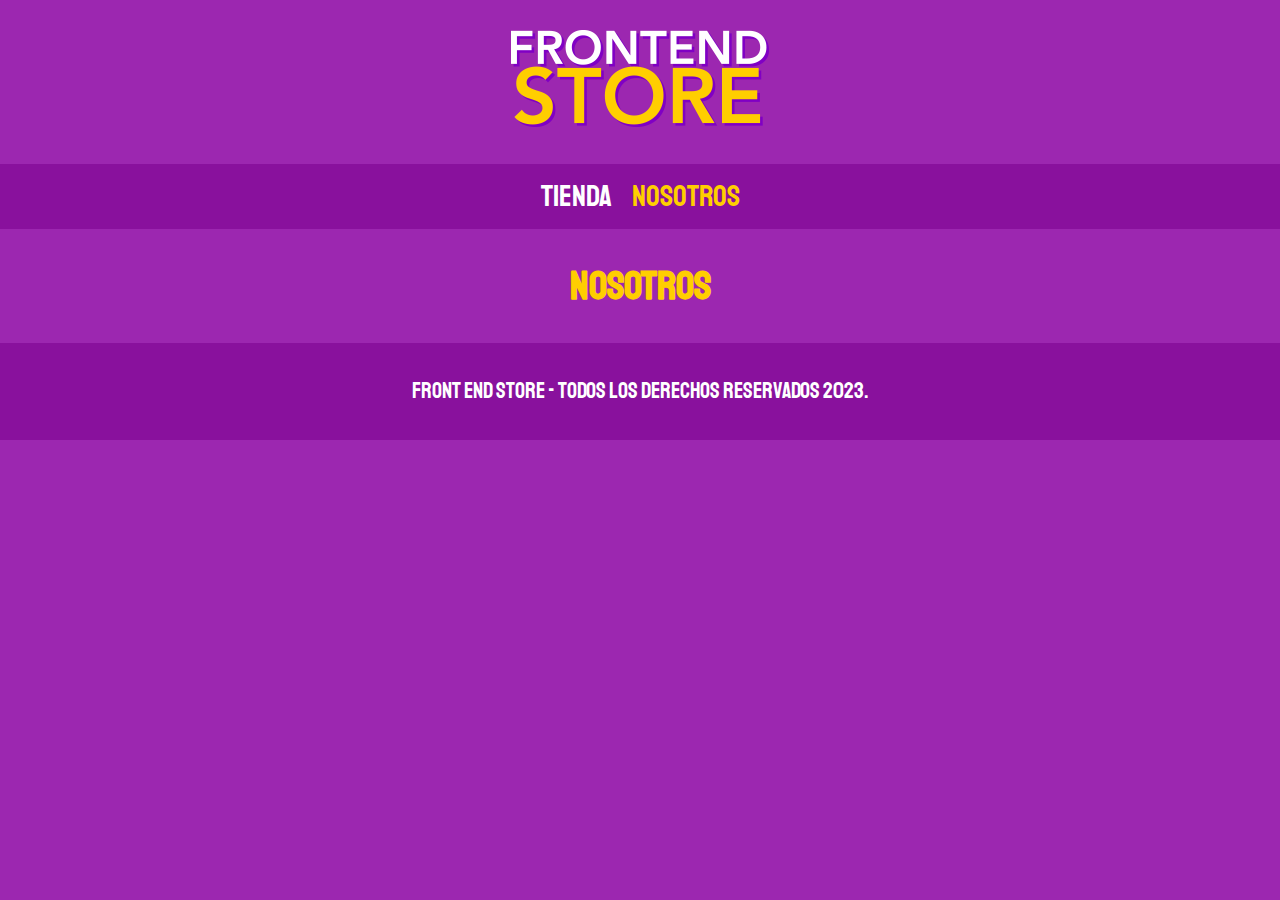
==== page/nosotros.html @ 8c96532e "version 2" ====
<!DOCTYPE html>
<html lang="en">
<head>
    <meta charset="UTF-8">
    <meta name="viewport" content="width=device-width, initial-scale=1.0">
    <title>FrontEnd Store</title>
    <link rel="stylesheet" href="../style/normalize.css">
    <link href="https://fonts.googleapis.com/css2?family=Staatliches&display=swap" rel="stylesheet"><!-- google font estilo de letra staaliches -->
    <link rel="stylesheet" href="../style/style.css">
</head>
<body>
    <header class="header">
        <a href="../index.html"><img class="header__logo" src="../img/logo.png" alt="Logotipo"></a>
    </header>
    <nav class="navegacion">
        <a class="navegacion_enlace " href="../index.html">Tienda</a>
        <a class="navegacion_enlace navegacion_enlace--activo" href="#">Nosotros</a>
    </nav>
    <main class="contenedor">
        <h1>Nosotros</h1>
    </main>
    <footer class="footer">
        <p class="footer__texto">Front End Store - Todos los derechos Reservados 2023.</p>
    </footer>
</body>
</html>
---- style/style.css ----
:root{
    --primario: #9c27b0;
    --primarioOscuro: #89119D;
    --secundario: #ffce00;
    --secundarioOscuro: rgb(233,287,2);
    ---blanco: #fff;
    --negro: #000;

    --fuentePrincipal: 'Staatliches', cursive; /* se trae codigo desde google font para utilizar en css deacuerdo a link en el head del index. */
}

html {
    box-sizing: border-box;
    font-size: 62.5%;/* 1 rem=10px */
}

*, *:before, *:after {
box-sizing: inherit;
}

/* Globales */

body{
background-color: var(--primario);
font-size: 1.6rem;
line-height: 1.5;
}

p{
    font-size: 1.8rem;
    font-family: Arial, Helvetica, sans-serif;
    color: var(---blanco);    
}
a{
    text-decoration: none;
}
img{
    max-width: 100%;
}

.contenedor{
    max-width: 120rem;
    margin: 0 auto;
}
h1,h2,h3{
    text-align: center;
    color: var(--secundario);
    font-family: var(--fuentePrincipal);
}
h1{
    font-size: 4rem;    
}
h2{
    font-size: 3.2rem;
}
h3{
    font-size: 2.4rem;
}
/* Header */
.header{
    display: flex;
    justify-content: center;
}
.header__logo{
    margin: 3rem 0;
}

/* Footer */
.footer{
    background-color: var(--primarioOscuro);
    padding: 1rem 0;
    margin-top: 2rem;
}
.footer__texto{
    text-align: center;
    font-family: var(--fuentePrincipal);
    font-size: 2.2rem;
}

/* Navegacion */

.navegacion{
    background-color: var(--primarioOscuro);
    padding: 1rem 0;
    display: flex;
    justify-content: center;
    gap: 2rem;
}
.navegacion_enlace{
    font-family: var(--fuentePrincipal);
    color: var(---blanco);
    font-size: 3rem;
}
.navegacion_enlace--activo,
.navegacion_enlace:hover{
    color: var(--secundario);
}
/* Grid */
.grid{
    display: grid;
    grid-template-columns: repeat(2, 1fr);
    gap: 2rem;
}
@media (min-width:768px){
    .grid{
        grid-template-columns: repeat(3,1fr);
    }
}

/* Productos */
.producto{
    background-color: var(--primarioOscuro);
    padding: 1rem;
}
.producto__imagen{
    width: 100%;

}
.producto__nombre{
    font-size: 4rem;
}
.producto__precio{
    font-size: 2.8rem;   
    color: var(--secundario);
}

.producto__nombre,.producto__precio{
    font-family: var(--fuentePrincipal);
    margin: 1rem 0;
    text-align: center;
    line-height: 1.2;
}
.grafico{
    min-height: 30rem;
    background-repeat: no-repeat;
    background-size: cover;
}
.grafico--camisas{
    grid-row:  2 / 3;
    grid-column: 1 / 3;
    background-image: url("../img/grafico1.jpg");
}
.grafico--node{
    background-image: url("../img/grafico2.jpg");
    grid-column: 1 / 3;
    grid-row: 8 / 9;
}
@media (min-width:768px){
    .grafico--node{
        grid-row: 5 / 6;
        grid-column: 2 / 4;
    }
}
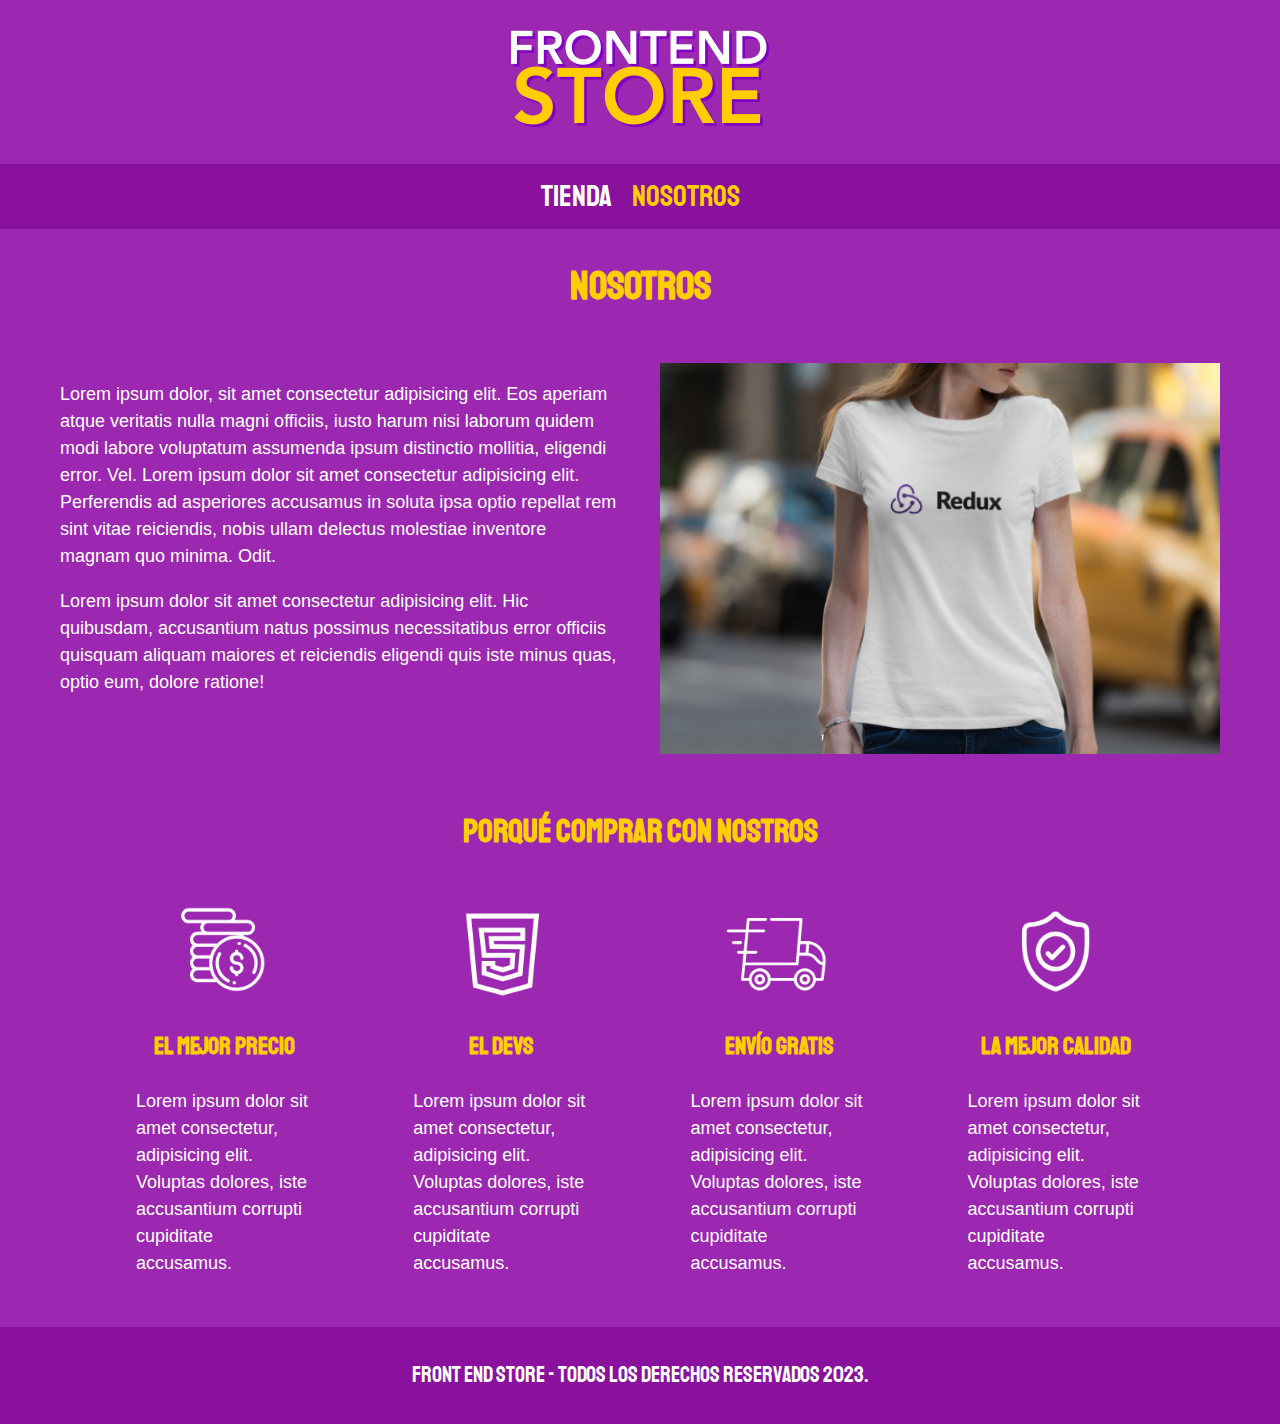
==== commit a6fff49f: "version 3" ====
--- a/page/nosotros.html
+++ b/page/nosotros.html
@@ -18,6 +18,43 @@
     </nav>
     <main class="contenedor">
         <h1>Nosotros</h1>
+        <section class="section_1">
+            <div>
+                <p>Lorem ipsum dolor, sit amet consectetur adipisicing elit. Eos aperiam atque veritatis nulla magni officiis, iusto harum nisi laborum quidem modi labore voluptatum assumenda ipsum distinctio mollitia, eligendi error. Vel.
+                Lorem ipsum dolor sit amet consectetur adipisicing elit. Perferendis ad asperiores accusamus in soluta ipsa optio repellat rem sint vitae reiciendis, nobis ullam delectus molestiae inventore magnam quo minima. Odit.
+                </p>
+
+                <p>Lorem ipsum dolor sit amet consectetur adipisicing elit. Hic quibusdam, accusantium natus possimus necessitatibus error officiis quisquam aliquam maiores et reiciendis eligendi quis iste minus quas, optio eum, dolore ratione!</p>
+            </div>
+            <div class="img_nosotros">
+                <img src="../img/nosotros.jpg" alt="imagen redux">
+            </div>
+        </section>
+        <div class="titulo_2">
+            <h2>PORQUÉ COMPRAR CON NOSTROS</h2>
+        </div>
+        <section class="section_2">
+            <div>
+                <img src="../img/icono_1.png" alt="logo ">
+                <h3>EL MEJOR PRECIO</h3>
+                <p>Lorem ipsum dolor sit amet consectetur, adipisicing elit. Voluptas dolores, iste accusantium corrupti cupiditate accusamus.</p>
+            </div>
+            <div>
+                <img src="../img/icono_2.png" alt="logo ">
+                <h3>EL DEVS</h3>
+                <p>Lorem ipsum dolor sit amet consectetur, adipisicing elit. Voluptas dolores, iste accusantium corrupti cupiditate accusamus.</p>
+            </div>
+            <div>
+                <img src="../img/icono_3.png" alt="logo ">
+                <h3>ENVÍO GRATIS</h3>
+                <p>Lorem ipsum dolor sit amet consectetur, adipisicing elit. Voluptas dolores, iste accusantium corrupti cupiditate accusamus.</p>
+            </div>
+            <div>
+                <img src="../img/icono_4.png" alt="logo ">
+                <h3>LA MEJOR CALIDAD</h3>
+                <p>Lorem ipsum dolor sit amet consectetur, adipisicing elit. Voluptas dolores, iste accusantium corrupti cupiditate accusamus.</p>
+            </div>
+        </section>
     </main>
     <footer class="footer">
         <p class="footer__texto">Front End Store - Todos los derechos Reservados 2023.</p>
--- a/style/style.css
+++ b/style/style.css
@@ -69,7 +69,7 @@
 .footer{
     background-color: var(--primarioOscuro);
     padding: 1rem 0;
-    margin-top: 2rem;
+    margin-top: 10rem;
 }
 .footer__texto{
     text-align: center;
@@ -140,14 +140,121 @@
     grid-column: 1 / 3;
     background-image: url("../img/grafico1.jpg");
 }
-.grafico--node{
-    background-image: url("../img/grafico2.jpg");
+.grafico--node{    
     grid-column: 1 / 3;
     grid-row: 8 / 9;
+    background-image: url("../img/grafico2.jpg");
 }
 @media (min-width:768px){
     .grafico--node{
         grid-row: 5 / 6;
         grid-column: 2 / 4;
     }
+}
+
+/* PAGINA: NOSOTROS */
+
+.section_1{
+    display: grid;
+    grid-template-columns: repeat(1,1fr);
+}
+.img_nosotros{
+    grid-row: 1 / 2;    
+}
+.img_nosotros img{
+    width: 100%;
+}
+
+@media(min-width:768px){
+    .section_1{
+        grid-template-columns: repeat(2,1fr);
+    }
+    .img_nosotros{
+        grid-column: 2 / 3;
+    }
+    .section_1 div{
+        padding: 2rem;
+    }
+    .footer{
+        margin-top: 2em;
+    }
+}
+.section_2{
+    display: grid;
+    grid-template-columns: repeat(2,1fr);
+    margin: 0 8%;
+    gap: 10%;
+}
+@media(min-width:768px){
+    .section_2{
+        grid-template-columns: repeat(4,1fr);
+    }
+}
+.section_2 h3{
+    margin-top: 0px;
+}
+
+/* PRODUCTO */
+
+.producto_react{
+    display: grid;
+    grid-template-columns: repeat(1,1fr);
+    gap: 2rem;
+    
+}
+.img_react img{
+    grid-row: 1/2;
+    grid-column: 1/3;
+    width: 100%;
+}
+.formulario_producto{
+    display: grid;
+    grid-template-columns: 1,1fr;
+    gap: 2rem;
+}
+.datos_formulario{
+    padding: 1.2rem;
+    color: var(---blanco);
+    background-color: var(--primario);
+    border: 1rem solid var(--primarioOscuro);
+    font-size: 1.8rem;
+    font-family: Arial, Helvetica, sans-serif;
+}
+.boton_producto{
+    padding: 1.5rem;
+    color: var(--negro);
+    width: 100%;
+    font-family: var(--fuentePrincipal);
+    text-transform: uppercase;
+    background-color: var(--secundario);
+    border: 0;
+    cursor: pointer;
+    grid-column: 1/3;
+    font-size: 1.8rem;
+}
+.talla{
+    grid-row: 1/2;
+    grid-column: 1/2;
+    width: 100vw;
+}
+.cantidad{
+    grid-column: 2/3;
+    grid-column: 1/2;
+    width: 100vw;
+}
+@media(min-width:768px){
+    .producto_react{
+        grid-template-columns: repeat(2,1fr);
+        gap: 2rem;
+    }
+    .talla{
+        grid-column: 1/2;
+        grid-row: 1/2;
+        width: auto;
+    }
+    .cantidad{
+        grid-column: 2/3;
+        grid-row: 1/2;
+        width: auto;
+    }
 }